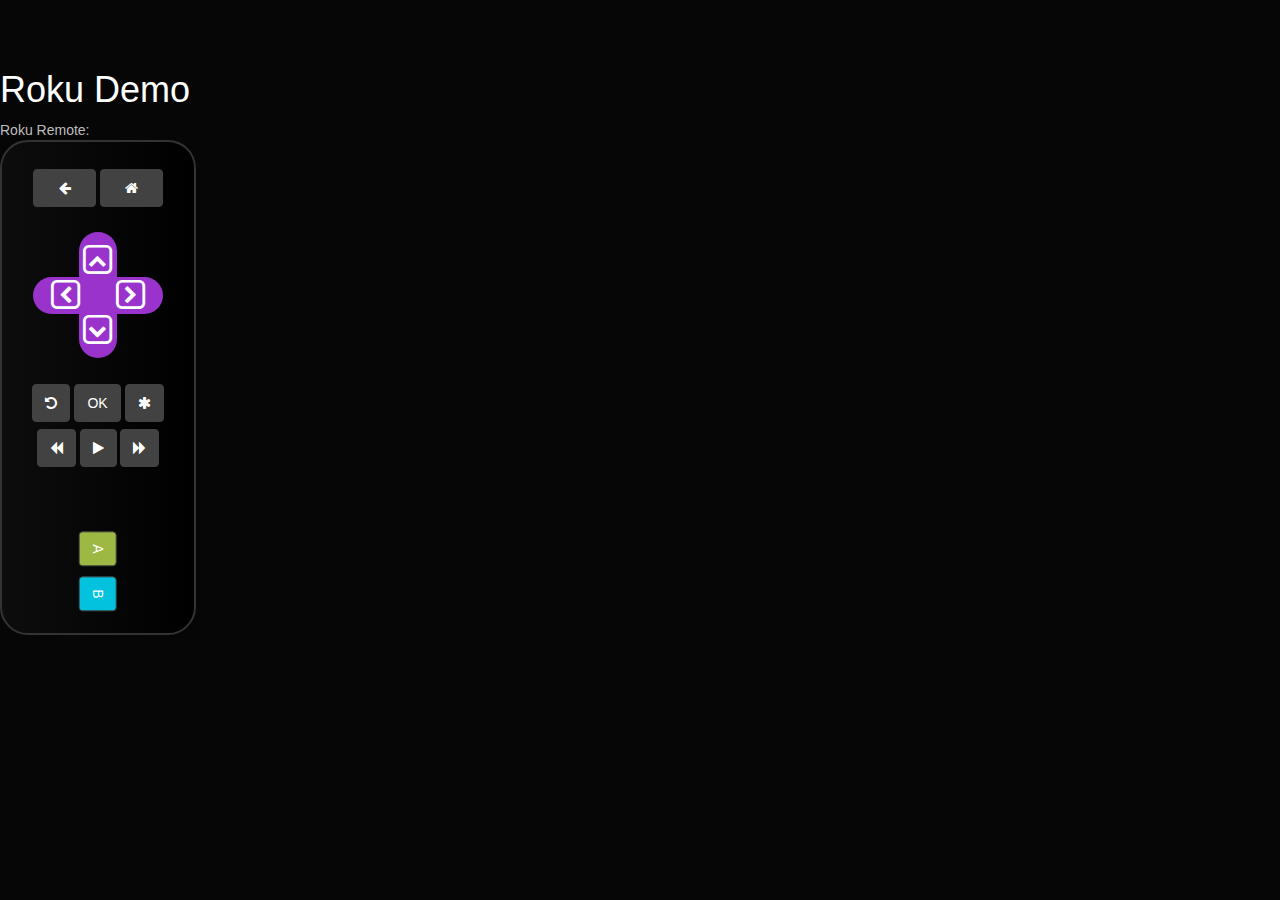
==== index.html @ a560a969 "initial commit" ====
<!DOCTYPE html>
<html ng-app="rokuApp">
  <head>
    <script type="text/javascript" src="scripts/app.js"></script>
    <script type="text/javascript" src="scripts/controllers.js"></script>

	<link rel="stylesheet" href="css/bootstrap.min.css">
	<link rel="stylesheet" href="css/bootstrap-theme-dark.css">
	<link rel="stylesheet" href="css/roku.css">


	<link rel="stylesheet" href="css/font-awesome.min.css">
	
  </head>
  <body>
	 <h1>Roku Demo</h1>
	 <div class="container-fluid">
     <div class="row">
	<div>Roku Remote:</div>
	 <div id="remote" class="col-md-2">
		<div> 
 			<span id="remote-back" class="btn btn-default">
 		  		<i class="fa fa-arrow-left"></i>
 			</span>
		
			<span id="remote-home" class="btn btn-default">
		  	  	<i class="fa fa-home"></i>
			</span>
		</div> 
		
		<div> 
 			<span id="remote-arrow-up" class="btn-info fa-stack fa-lg">
 		  		<i class="fa fa-square-o fa-stack-2x"></i>
 		  	  	<i class="fa fa-chevron-up fa-stack-1x"></i>
 			</span>		
		</div>
		 
		<div> 
  			<span id="remote-arrow-left" class="btn-info fa-stack fa-lg">
  		  		<i class="fa fa-square-o fa-stack-2x"></i>
  		  		<i class="fa fa-chevron-left fa-stack-1x"></i>
  			</span>
		 
   			<span id="remote-arrow-right" class="btn-info fa-stack fa-lg">
   		  		<i class="fa fa-square-o fa-stack-2x"></i>
   		  		<i class="fa fa-chevron-right fa-stack-1x"></i>
   			</span>
		</div>
		
		<div>
   			<span id="remote-arrow-down" class="btn-info fa-stack fa-lg">
   		  		<i class="fa fa-square-o fa-stack-2x"></i>
   		  		<i class="fa fa-chevron-down fa-stack-1x"></i>
   			</span>
		</div> 
		 
		<div>
			<span id="remote-undo" class="btn btn-default">
		  	  	<i class="fa fa-undo"></i>
			</span>
		
			<span id="remote-ok" class="btn btn-default">
		  	  OK
			</span>
		
			<span id="remote-star" class="btn btn-default">
		  		<i class="fa fa-asterisk"></i>
			</span>
		</div>
		
		<div>
			<span id="remote-rewind" class="btn btn-default">
		  	  	<i class="fa fa-backward"></i>
			</span>
		
			<span id="remote-play" class="btn btn-default">
				<i class="fa fa-play"></i>
			</span>
		
			<span id="remote-forward" class="btn btn-default">
		  	  	<i class="fa fa-forward"></i>
			</span>
		</div>
		<div>
			<span id="remote-a" class="btn btn-default">A</span>	 
		</div>
		<div>
			<span id="remote-b" class="btn btn-default">B</span>	 
		</div>
	 </div>
 	</div>
 	</div>
  </body>
</html>
---- css/roku.css ----
#remote {
	padding: 20px;
	text-align: center;
	border: 2px #333 solid;
	
	-webkit-border-radius: 2em;
	-moz-border-radius: 2em;
	border-radius: 2em;
	width: 14em;
	background: #45484d; /* Old browsers */
	background: -moz-linear-gradient(left,  #0D0D0E 0%, #000000 100%); /* FF3.6+ */
	background: -webkit-gradient(linear, left top, right top, color-stop(0%,#0D0D0E), color-stop(100%,#000000)); /* Chrome,Safari4+ */
	background: -webkit-linear-gradient(left,  #0D0D0E 0%,#000000 100%); /* Chrome10+,Safari5.1+ */
	background: -o-linear-gradient(left,  #0D0D0E 0%,#000000 100%); /* Opera 11.10+ */
	background: -ms-linear-gradient(left,  #0D0D0E 0%,#000000 100%); /* IE10+ */
	background: linear-gradient(to right,  #0D0D0E 0%,#000000 100%); /* W3C */
	filter: progid:DXImageTransform.Microsoft.gradient( startColorstr='#0D0D0E', endColorstr='#000000',GradientType=1 ); /* IE6-9 */
}

#remote div {
	margin: auto;
	text-align: center;
	margin-top: .5em;
}

#remote div span i {
	text-align: center;
}

#remote-back, #remote-home {
	width: 4.5em;
}

#remote-arrow-up {
	padding-top: 2.5em;
	margin-top: 1em;
	margin-bottom: -.5em;

	-webkit-border-top-left-radius: 1.5em;
	-webkit-border-top-right-radius: 1.5em;
	-moz-border-radius-topleft: 1.5em;
	-moz-border-radius-topright: 1.5em;
	border-top-left-radius: 1.5em;
	border-top-right-radius: 1.5em;
}

#remote-arrow-up .fa-stack-2x {
	margin-top: -1em;
}

#remote-arrow-up .fa-stack-1x {
	margin-top: -2em;
}

#remote-arrow-left {
	padding-right: 2.5em;
	padding-left: 1em;
	
	-webkit-border-top-left-radius: 1.5em;
	-webkit-border-bottom-left-radius: 1.5em;
	-moz-border-radius-topleft: 1.5em;
	-moz-border-radius-bottomleft: 1.5em;
	border-top-left-radius: 1.5em;
	border-bottom-left-radius: 1.5em;
}

#remote-arrow-right {
	margin-left: -.2em;
	padding-left: 2.5em;
	padding-right: 1em;
	
	-webkit-border-top-right-radius: 1.5em;
	-webkit-border-bottom-right-radius: 1.5em;
	-moz-border-radius-topright: 1.5em;
	-moz-border-radius-bottomright: 1.5em;
	border-top-right-radius: 1.5em;
	border-bottom-right-radius: 1.5em;
}

#remote-arrow-down {
	padding-bottom: 2.5em;
	margin-bottom: 1em;
	margin-top: -.5em;
	
	-webkit-border-bottom-right-radius: 1.5em;
	-webkit-border-bottom-left-radius: 1.5em;
	-moz-border-radius-bottomright: 1.5em;
	-moz-border-radius-bottomleft: 1.5em;
	border-bottom-right-radius: 1.5em;
	border-bottom-left-radius: 1.5em;
}


#remote-a, #remote-b {
	-webkit-transform: rotate(90deg);
	-moz-transform: rotate(90deg);
	-ms-transform: rotate(90deg);
	-o-transform: rotate(90deg);
	trasform: rotate(90deg);
}

#remote-a {
	margin-top: 4em;
	background: #9EB844;
}

#remote-b {
	background: #02C2DD;
}
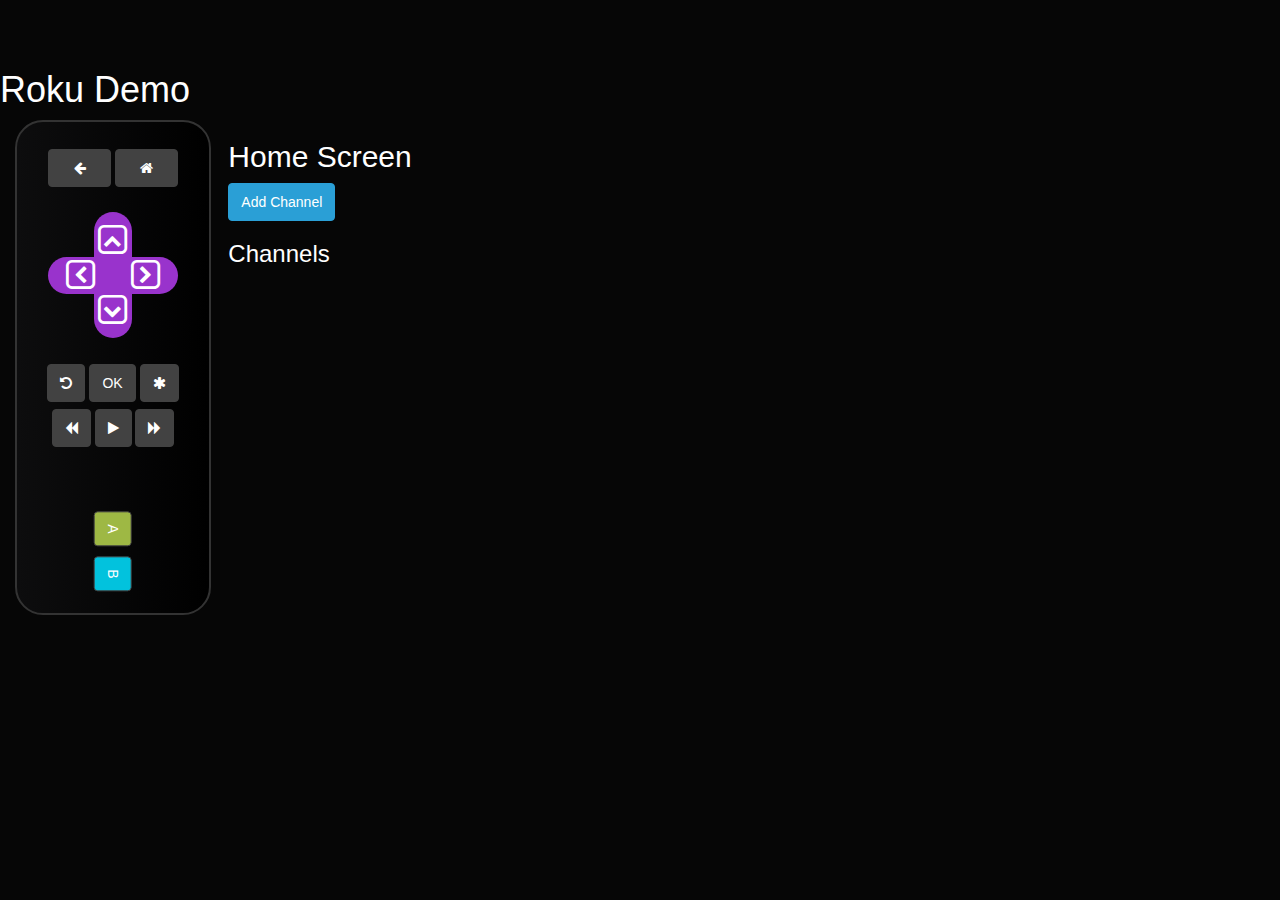
==== commit 8068f634: "Making remote a directive adding ui-router" ====
--- a/index.html
+++ b/index.html
@@ -1,93 +1,34 @@
 <!DOCTYPE html>
 <html ng-app="rokuApp">
   <head>
-    <script type="text/javascript" src="scripts/app.js"></script>
-    <script type="text/javascript" src="scripts/controllers.js"></script>
+    <script type="text/javascript" src="vendor/angular.min.js"></script>
+    <script type="text/javascript" src="vendor/angular-ui-router.min.js"></script>
+
+    <script type="text/javascript" src="javascripts/app.js"></script>
+    <script type="text/javascript" src="javascripts/routes.js"></script>
+    <script type="text/javascript" src="javascripts/controllers.js"></script>
+    <script type="text/javascript" src="javascripts/directives.js"></script>
+
 
 	<link rel="stylesheet" href="css/bootstrap.min.css">
 	<link rel="stylesheet" href="css/bootstrap-theme-dark.css">
 	<link rel="stylesheet" href="css/roku.css">
-
-
 	<link rel="stylesheet" href="css/font-awesome.min.css">
 	
   </head>
-  <body>
+  <body ng-controller="MainController as main">
 	 <h1>Roku Demo</h1>
 	 <div class="container-fluid">
      <div class="row">
-	<div>Roku Remote:</div>
-	 <div id="remote" class="col-md-2">
-		<div> 
- 			<span id="remote-back" class="btn btn-default">
- 		  		<i class="fa fa-arrow-left"></i>
- 			</span>
+	
+		<div class="col-md-2">
+			<div roku-remote></div>
+    	</div>
 		
-			<span id="remote-home" class="btn btn-default">
-		  	  	<i class="fa fa-home"></i>
-			</span>
-		</div> 
-		
-		<div> 
- 			<span id="remote-arrow-up" class="btn-info fa-stack fa-lg">
- 		  		<i class="fa fa-square-o fa-stack-2x"></i>
- 		  	  	<i class="fa fa-chevron-up fa-stack-1x"></i>
- 			</span>		
-		</div>
-		 
-		<div> 
-  			<span id="remote-arrow-left" class="btn-info fa-stack fa-lg">
-  		  		<i class="fa fa-square-o fa-stack-2x"></i>
-  		  		<i class="fa fa-chevron-left fa-stack-1x"></i>
-  			</span>
-		 
-   			<span id="remote-arrow-right" class="btn-info fa-stack fa-lg">
-   		  		<i class="fa fa-square-o fa-stack-2x"></i>
-   		  		<i class="fa fa-chevron-right fa-stack-1x"></i>
-   			</span>
+		<div class="col-md-10">
+			<div ui-view></div>
 		</div>
 		
-		<div>
-   			<span id="remote-arrow-down" class="btn-info fa-stack fa-lg">
-   		  		<i class="fa fa-square-o fa-stack-2x"></i>
-   		  		<i class="fa fa-chevron-down fa-stack-1x"></i>
-   			</span>
-		</div> 
-		 
-		<div>
-			<span id="remote-undo" class="btn btn-default">
-		  	  	<i class="fa fa-undo"></i>
-			</span>
-		
-			<span id="remote-ok" class="btn btn-default">
-		  	  OK
-			</span>
-		
-			<span id="remote-star" class="btn btn-default">
-		  		<i class="fa fa-asterisk"></i>
-			</span>
-		</div>
-		
-		<div>
-			<span id="remote-rewind" class="btn btn-default">
-		  	  	<i class="fa fa-backward"></i>
-			</span>
-		
-			<span id="remote-play" class="btn btn-default">
-				<i class="fa fa-play"></i>
-			</span>
-		
-			<span id="remote-forward" class="btn btn-default">
-		  	  	<i class="fa fa-forward"></i>
-			</span>
-		</div>
-		<div>
-			<span id="remote-a" class="btn btn-default">A</span>	 
-		</div>
-		<div>
-			<span id="remote-b" class="btn btn-default">B</span>	 
-		</div>
-	 </div>
  	</div>
  	</div>
   </body>
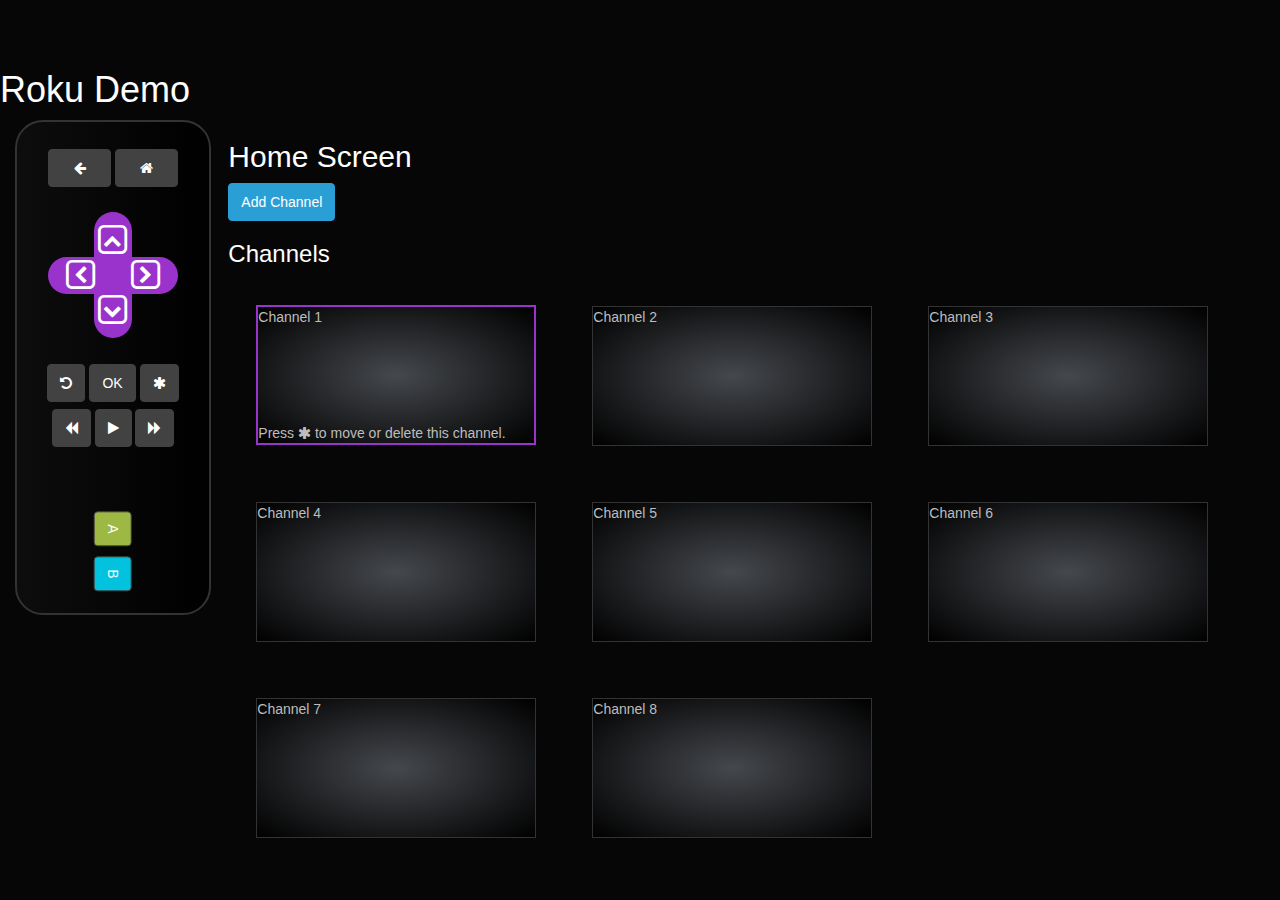
==== commit bc4f3b4e: "Getting navigation on home page working. Adding not implemented popup" ====
--- a/index.html
+++ b/index.html
@@ -3,11 +3,13 @@
   <head>
     <script type="text/javascript" src="vendor/angular.min.js"></script>
     <script type="text/javascript" src="vendor/angular-ui-router.min.js"></script>
+    <script type="text/javascript" src="vendor/ui-bootstrap.min.js"></script>
 
     <script type="text/javascript" src="javascripts/app.js"></script>
     <script type="text/javascript" src="javascripts/routes.js"></script>
     <script type="text/javascript" src="javascripts/controllers.js"></script>
     <script type="text/javascript" src="javascripts/directives.js"></script>
+    <script type="text/javascript" src="javascripts/services.js"></script>
 
 
 	<link rel="stylesheet" href="css/bootstrap.min.css">
--- a/css/roku.css
+++ b/css/roku.css
@@ -107,3 +107,31 @@
 #remote-b {
 	background: #02C2DD;
 }
+
+.channel {
+	position: relative;
+	display: inline-block;
+	width: 20em;
+	height: 10em;
+	border: 1px solid #333;
+	margin: 2em;
+
+	background: rgb(69,72,77); /* Old browsers */
+	background: -moz-radial-gradient(center, ellipse cover, rgba(69,72,77,1) 0%, rgba(0,0,0,1) 100%); /* FF3.6+ */
+	background: -webkit-gradient(radial, center center, 0px, center center, 100%, color-stop(0%,rgba(69,72,77,1)), color-stop(100%,rgba(0,0,0,1))); /* Chrome,Safari4+ */
+	background: -webkit-radial-gradient(center, ellipse cover, rgba(69,72,77,1) 0%,rgba(0,0,0,1) 100%); /* Chrome10+,Safari5.1+ */
+	background: -o-radial-gradient(center, ellipse cover, rgba(69,72,77,1) 0%,rgba(0,0,0,1) 100%); /* Opera 12+ */
+	background: -ms-radial-gradient(center, ellipse cover, rgba(69,72,77,1) 0%,rgba(0,0,0,1) 100%); /* IE10+ */
+	background: radial-gradient(ellipse at center, rgba(69,72,77,1) 0%,rgba(0,0,0,1) 100%); /* W3C */
+	filter: progid:DXImageTransform.Microsoft.gradient( startColorstr='#45484d', endColorstr='#000000',GradientType=1 ); /* IE6-9 fallback on horizontal gradient */
+}
+
+.channel.active {
+	border: 2px solid #9933cc;
+}
+
+.channel.active .info {
+	position: absolute;
+	bottom: 0;
+}
+
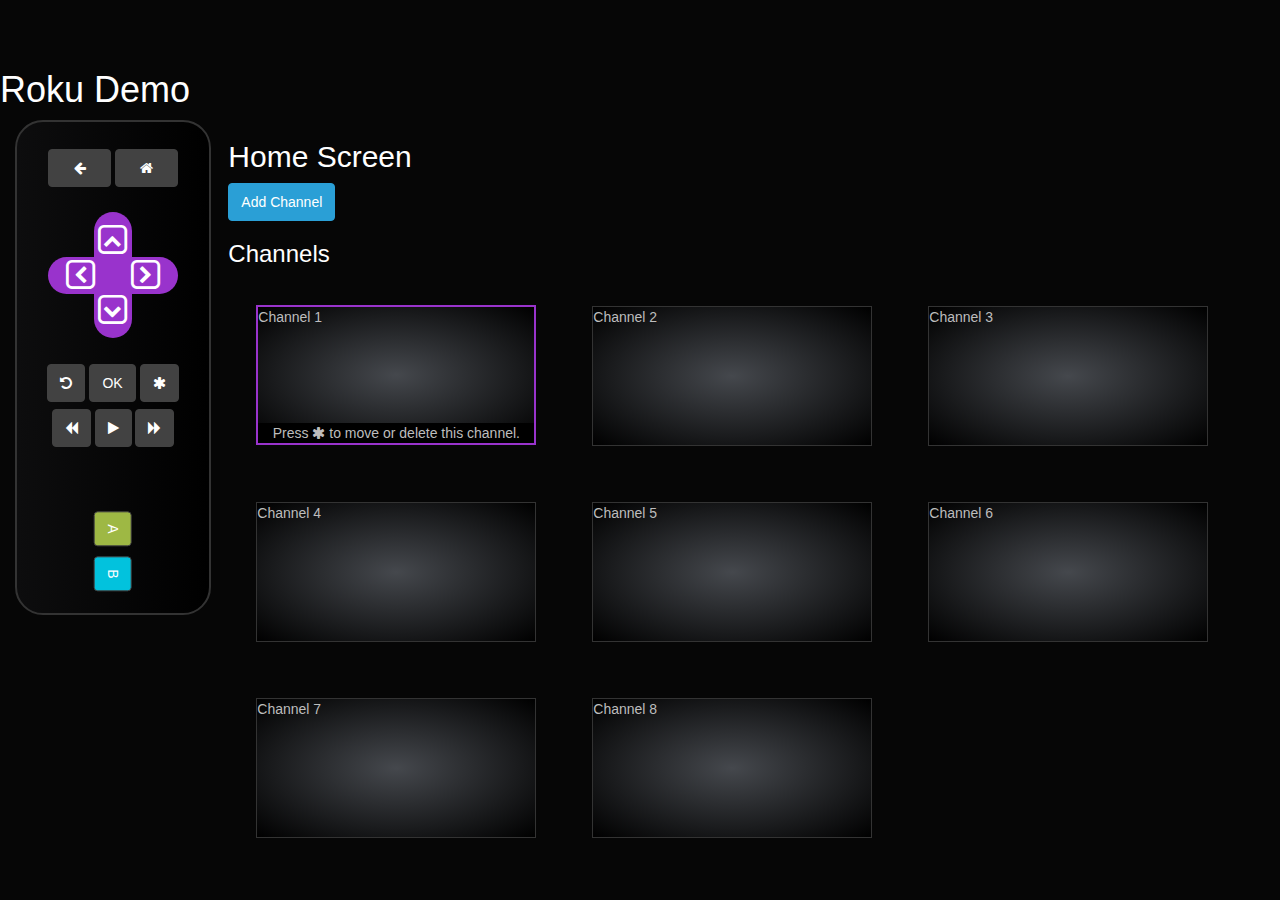
==== commit 75ef8eed: "Use remote for delete confirmation" ====
--- a/index.html
+++ b/index.html
@@ -23,11 +23,11 @@
 	 <div class="container-fluid">
      <div class="row">
 	
-		<div class="col-md-2">
+		<div id="side" class="col-md-2">
 			<div roku-remote></div>
     	</div>
 		
-		<div class="col-md-10">
+		<div id="main" class="col-md-10">
 			<div ui-view></div>
 		</div>
 		
--- a/css/roku.css
+++ b/css/roku.css
@@ -1,3 +1,7 @@
+#side {
+	z-index: 9999;
+}
+
 #remote {
 	padding: 20px;
 	text-align: center;
@@ -133,5 +137,14 @@
 .channel.active .info {
 	position: absolute;
 	bottom: 0;
+	width: 100%;
+	text-align: center;
+	background: #000;
 }
 
+.keyboard span {
+	width: 3em;
+	margin-right: .5em;
+	margin-bottom: .5em;
+}
+
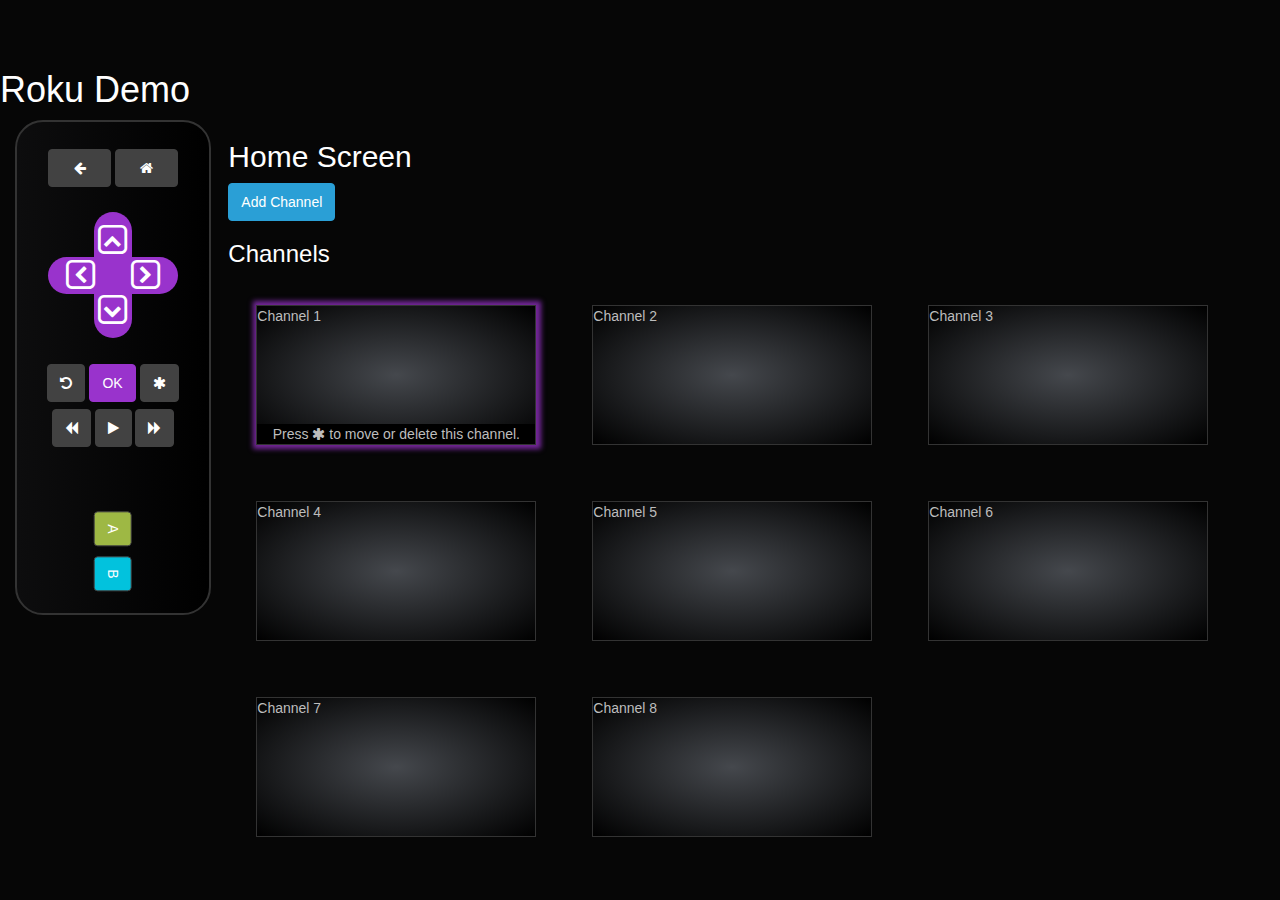
==== commit 110a30cb: "Showing confirmation message" ====
--- a/index.html
+++ b/index.html
@@ -28,6 +28,7 @@
     	</div>
 		
 		<div id="main" class="col-md-10">
+			<div alert-message></div>
 			<div ui-view></div>
 		</div>
 		
--- a/css/roku.css
+++ b/css/roku.css
@@ -130,9 +130,6 @@
 	filter: progid:DXImageTransform.Microsoft.gradient( startColorstr='#45484d', endColorstr='#000000',GradientType=1 ); /* IE6-9 fallback on horizontal gradient */
 }
 
-.channel.active {
-	border: 2px solid #9933cc;
-}
 
 .channel.active .info {
 	position: absolute;
@@ -148,3 +145,9 @@
 	margin-bottom: .5em;
 }
 
+.btn.active,
+.channel.active {
+	-webkit-box-shadow: 1px 0px 5px 4px rgba(153, 51, 204, 0.75);
+	-moz-box-shadow:    1px 0px 5px 4px rgba(153, 51, 204, 0.75);
+	box-shadow:         1px 0px 5px 4px rgba(153, 51, 204, 0.75);
+}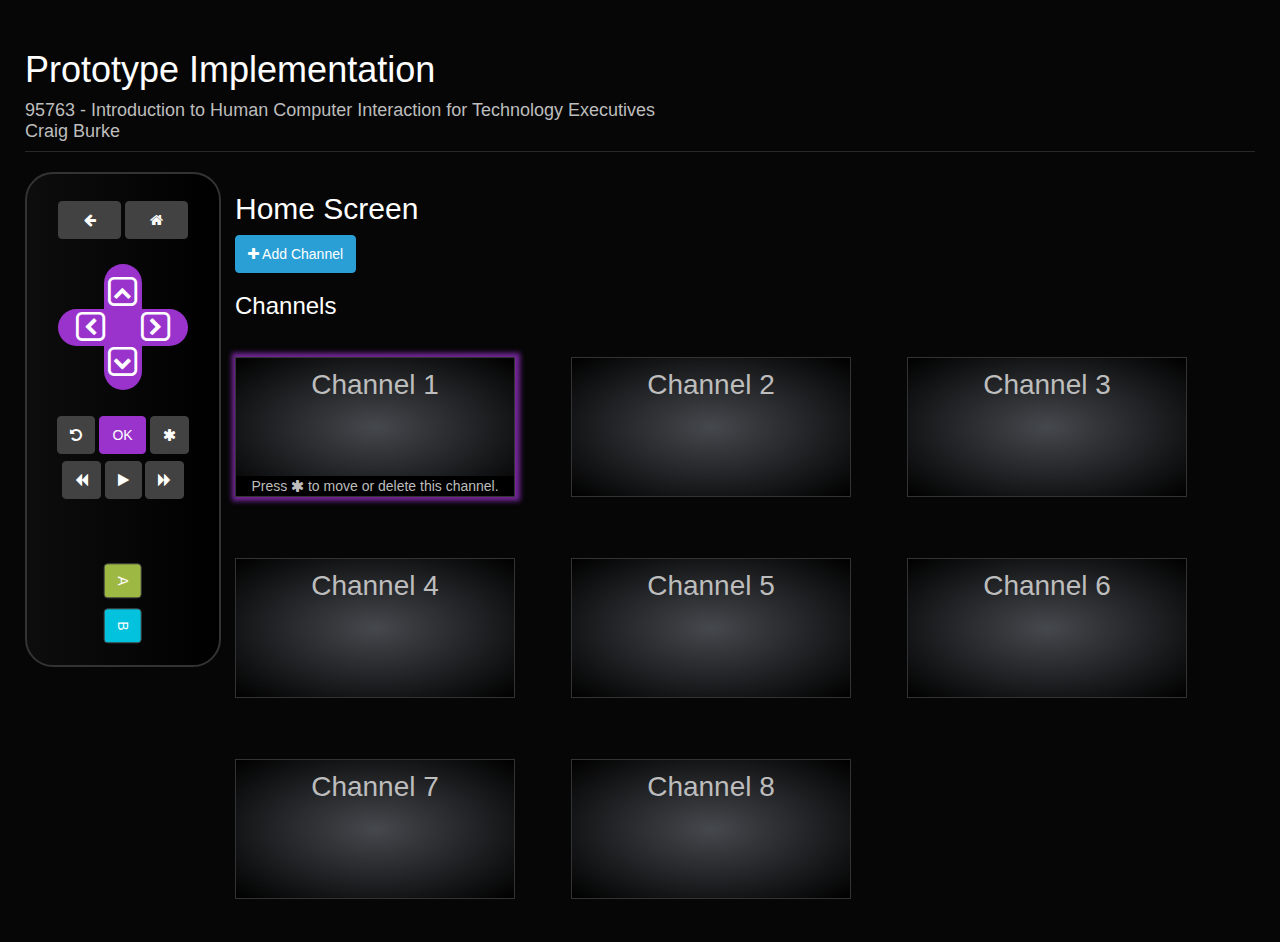
==== commit 50814162: "Adding nice header" ====
--- a/index.html
+++ b/index.html
@@ -19,8 +19,14 @@
 	
   </head>
   <body ng-controller="MainController as main">
-	 <h1>Roku Demo</h1>
 	 <div class="container-fluid">
+
+		 <div class="page-header">
+  		   	<h1>Prototype Implementation</h1>
+			<h2>95763 - Introduction to Human Computer Interaction for Technology Executives</h2>
+			<h2>Craig Burke</h2>
+		</div>
+
      <div class="row">
 	
 		<div id="side" class="col-md-2">
--- a/css/roku.css
+++ b/css/roku.css
@@ -1,3 +1,14 @@
+body {
+	margin:10px;
+}
+
+.page-header h2 {
+	font-size: 18px;
+	color: #BDBDBD;
+	line-height: normal;
+	margin: 0;
+}
+
 #side {
 	z-index: 9999;
 }
@@ -119,6 +130,8 @@
 	height: 10em;
 	border: 1px solid #333;
 	margin: 2em;
+	margin-right: 4em;
+	margin-left: 0;
 
 	background: rgb(69,72,77); /* Old browsers */
 	background: -moz-radial-gradient(center, ellipse cover, rgba(69,72,77,1) 0%, rgba(0,0,0,1) 100%); /* FF3.6+ */
@@ -150,4 +163,40 @@
 	-webkit-box-shadow: 1px 0px 5px 4px rgba(153, 51, 204, 0.75);
 	-moz-box-shadow:    1px 0px 5px 4px rgba(153, 51, 204, 0.75);
 	box-shadow:         1px 0px 5px 4px rgba(153, 51, 204, 0.75);
-}+}
+
+.channel .title {
+	position: absolute;
+	top: .25em;
+	font-size: 2em;
+	width: 100%;
+	text-align: center;
+}
+
+.channel .arrows {
+	font-size: 3em;
+}
+
+.channel .arrows div {
+	position: absolute;
+}
+
+.channel .arrows .up {
+	left: 2.75em;
+	top: -1.25em;
+}
+
+.channel .arrows .down {
+	left: 2.75em;
+	bottom: -1.25em;
+}
+
+.channel .arrows .left {
+	top: .75em;
+	left: -1em;
+}
+
+.channel .arrows .right {
+	top: .75em;
+	right: -1em;
+}
